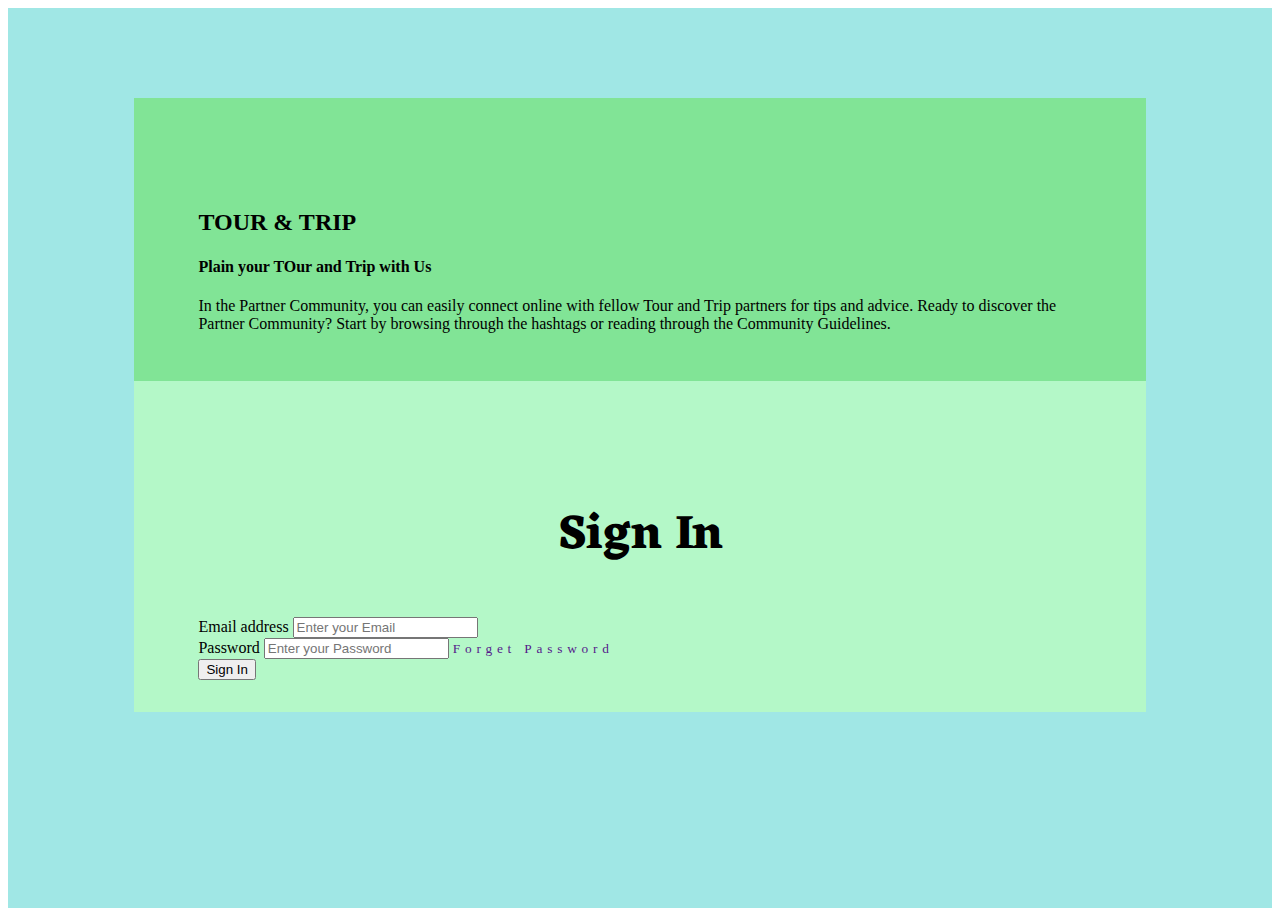
==== sign_in page.html @ 6d63c791 "landing page UI complete" ====
<!DOCTYPE html>
<html lang="en">
<head>
    <meta charset="UTF-8">
    <meta name="viewport" content="width=device-width, initial-scale=1.0">
    <title>Sign In</title>
    <link href="https://cdn.jsdelivr.net/npm/bootstrap@5.3.0/dist/css/bootstrap.min.css" rel="stylesheet" integrity="sha384-9ndCyUaIbzAi2FUVXJi0CjmCapSmO7SnpJef0486qhLnuZ2cdeRhO02iuK6FUUVM" crossorigin="anonymous">
    <link rel="stylesheet"  rel="stylesheet" href="css/main.css">

</head>
<body>
    
    <div class="main">
        <div class="row  main-box bg-danger">
            <div class="col-md-6 title-box ">
                <div class="inner">
                    <!-- sign in title  div start -->
                    <h2>TOUR  & TRIP</h2>
                    <h4>Plain your TOur and Trip with Us</h4>
                    <p>In the Partner Community, you can easily connect online with fellow Tour and Trip partners for tips and advice.

                        Ready to discover the Partner Community? Start by browsing through the hashtags or reading through the Community Guidelines. </p>
                </div>
                <!-- sign IN title div end -->
            </div>
            <div class="col-md-6 form-box ">
                <div class="inner">
                    <!-- sign in form start -->
                    <h2 >Sign In</h2>
                    <form >
                        <div class="mb-3">
                            <label for="signin-email" class="form-label">Email address</label>
                            <input type="email" class="form-control" id="signin-email" placeholder="Enter your Email">
                        </div>

                        <div class="mb-3">
                            <label for="signin-password" class="form-label">Password</label>
                            <input type="email" class="form-control" id="signin-password" placeholder="Enter your Password">
                            <small ><a class="forget" href="">Forget Password</a></small>
                        </div>
                        <button class="btn btn-success">Sign In</button>
                         
                    </form>
                    <!--  -->
                </div>
            </div>
        </div>
    </div>

    <script src="https://cdn.jsdelivr.net/npm/bootstrap@5.3.0/dist/js/bootstrap.bundle.min.js" integrity="sha384-geWF76RCwLtnZ8qwWowPQNguL3RmwHVBC9FhGdlKrxdiJJigb/j/68SIy3Te4Bkz" crossorigin="anonymous"></script>
    

</body>
</html>
---- css/main.css ----
@import url("https://fonts.googleapis.com/css2?family=Eczar&display=swap");
@import url("https://fonts.googleapis.com/css2?family=Eczar&family=Roboto&display=swap");
header {
  background: url(../images/bg_main.jpg);
  background-size: cover;
  width: 100%;
  height: 100vh;
}
header .navbar-brand {
  color: red;
  font-size: 2rem;
  text-transform: uppercase;
  font-weight: 600;
  font-family: "Eczar", serif;
}
header .navbar-nav .nav-item {
  font-size: 1.3rem;
}
header .navbar-nav .nav-item a {
  text-transform: capitalize;
  color: #0ee73d;
  font-family: "Roboto", sans-serif;
}
header .navbar-nav .nav-item .active {
  color: white;
  text-decoration: none;
  border-bottom: 3px solid white;
}
header .sign {
  font-size: 1.3rem;
  font-family: "Roboto", sans-serif;
}
header .sign:hover {
  background-color: white;
  color: red;
}

.landing-container {
  margin-top: 10rem;
  margin-left: 6rem;
  color: white;
  font-family: "Eczar", serif;
}
.landing-container p,
.landing-container button {
  font-family: "Roboto", sans-serif;
}
.landing-container h1 {
  font-size: 5rem;
  color: #0ee73d;
}
.landing-container p {
  font-size: 1.2rem;
}

.main {
  width: 100%;
  height: 100vh;
  background: #A0E7E5;
  display: flex;
  justify-content: center;
  align-items: center;
}
.main .main-box {
  width: 80%;
  height: 80%;
}
.main .main-box .title-box {
  background: #81e496;
  padding: 2rem 4rem;
}
.main .main-box .form-box {
  background: #B4F8C8;
  padding: 2rem 4rem;
}
.main .main-box .form-box h2 {
  text-align: center;
  font-family: "Eczar", serif;
  font-size: 3rem;
}
.main .main-box .form-box .forget {
  cursor: pointer;
  color: "Roboto", sans-serif !important;
  letter-spacing: 0.3rem;
  text-decoration: none;
}
.main .main-box .inner {
  margin-top: 9%;
}/*# sourceMappingURL=main.css.map */
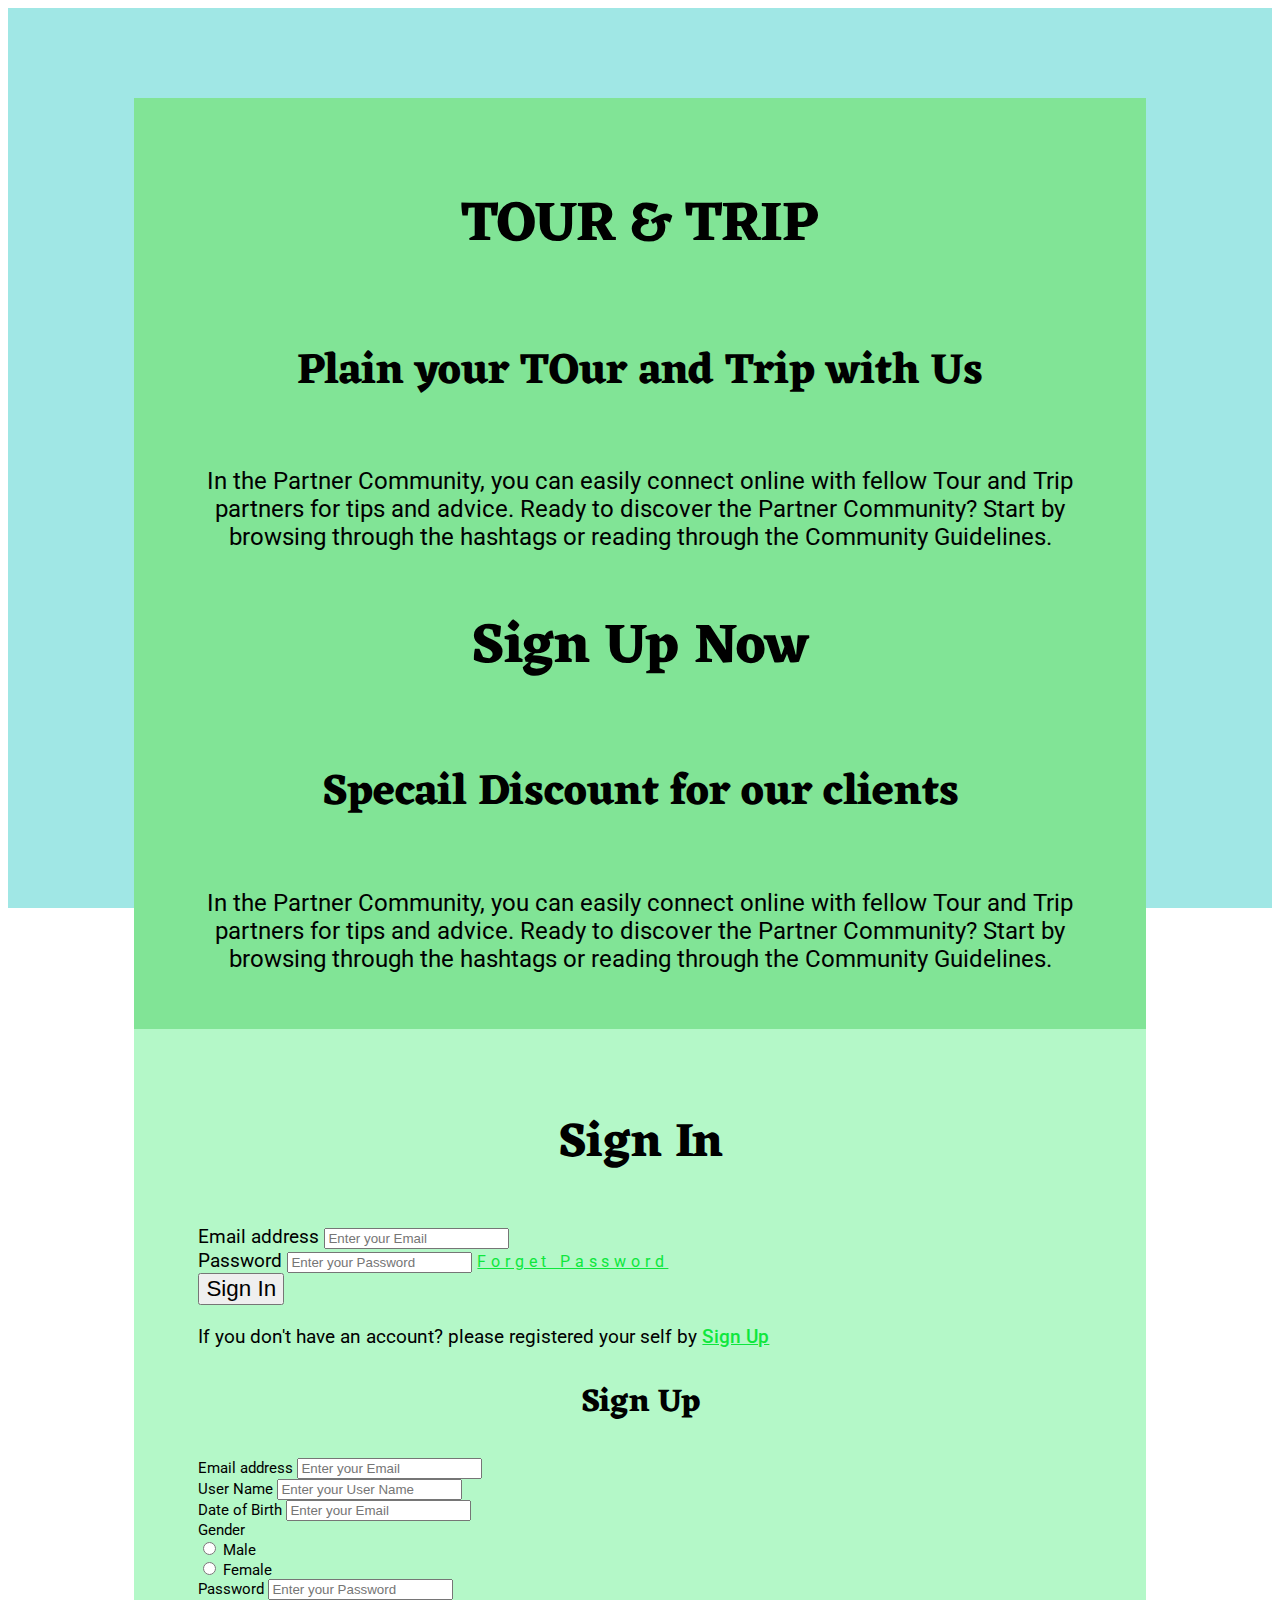
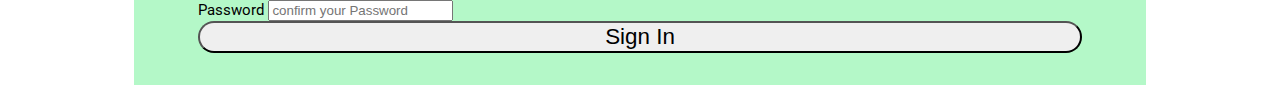
==== commit ec2b0069: "sign ui complete" ====
--- a/sign_in page.html
+++ b/sign_in page.html
@@ -1,33 +1,49 @@
 <!DOCTYPE html>
 <html lang="en">
+
 <head>
     <meta charset="UTF-8">
     <meta name="viewport" content="width=device-width, initial-scale=1.0">
     <title>Sign In</title>
-    <link href="https://cdn.jsdelivr.net/npm/bootstrap@5.3.0/dist/css/bootstrap.min.css" rel="stylesheet" integrity="sha384-9ndCyUaIbzAi2FUVXJi0CjmCapSmO7SnpJef0486qhLnuZ2cdeRhO02iuK6FUUVM" crossorigin="anonymous">
-    <link rel="stylesheet"  rel="stylesheet" href="css/main.css">
+    <link href="https://cdn.jsdelivr.net/npm/bootstrap@5.3.0/dist/css/bootstrap.min.css" rel="stylesheet"
+        integrity="sha384-9ndCyUaIbzAi2FUVXJi0CjmCapSmO7SnpJef0486qhLnuZ2cdeRhO02iuK6FUUVM" crossorigin="anonymous">
+    <link rel="stylesheet" rel="stylesheet" href="css/main.css">
 
 </head>
+
 <body>
-    
+
     <div class="main">
-        <div class="row  main-box bg-danger">
-            <div class="col-md-6 title-box ">
-                <div class="inner">
+        <div class="row  main-box ">
+            <div class="col-md-6 title-box rounded-start-5">
+                <div class="inner d-none" id="signin-title">
                     <!-- sign in title  div start -->
-                    <h2>TOUR  & TRIP</h2>
+                    <h2>TOUR & TRIP</h2>
                     <h4>Plain your TOur and Trip with Us</h4>
-                    <p>In the Partner Community, you can easily connect online with fellow Tour and Trip partners for tips and advice.
+                    <p>In the Partner Community, you can easily connect online with fellow Tour and Trip partners for
+                        tips and advice.
 
-                        Ready to discover the Partner Community? Start by browsing through the hashtags or reading through the Community Guidelines. </p>
+                        Ready to discover the Partner Community? Start by browsing through the hashtags or reading
+                        through the Community Guidelines. </p>
+                </div>
+
+                <div class="inner " id="signp-title">
+                    <!-- sign in title  div start -->
+                    <h2>Sign Up Now</h2>
+                    <h4>Specail Discount for our clients</h4>
+                    <p>In the Partner Community, you can easily connect online with fellow Tour and Trip partners for
+                        tips and advice.
+
+                        Ready to discover the Partner Community? Start by browsing through the hashtags or reading
+                        through the Community Guidelines. </p>
                 </div>
                 <!-- sign IN title div end -->
             </div>
-            <div class="col-md-6 form-box ">
-                <div class="inner">
+            <div class="col-md-6 form-box rounded-end-5 ">
+                <div class="inner d-none" id="signin-box">
                     <!-- sign in form start -->
-                    <h2 >Sign In</h2>
-                    <form >
+                    <h2>Sign In</h2>
+                    <form>
                         <div class="mb-3">
                             <label for="signin-email" class="form-label">Email address</label>
                             <input type="email" class="form-control" id="signin-email" placeholder="Enter your Email">
@@ -35,20 +51,73 @@
 
                         <div class="mb-3">
                             <label for="signin-password" class="form-label">Password</label>
-                            <input type="email" class="form-control" id="signin-password" placeholder="Enter your Password">
-                            <small ><a class="forget" href="">Forget Password</a></small>
+                            <input type="password" class="form-control" id="signin-password"
+                                placeholder="Enter your Password">
+                            <small><a class="forget" href="">Forget Password</a></small>
                         </div>
                         <button class="btn btn-success">Sign In</button>
-                         
+
                     </form>
-                    <!--  -->
+                    <p class="signup_click my-4 ">If you don't have an account? please registered your self by
+                        <span>Sign Up</span>
+                    </p>
+                    <!-- /sign in form end -->
                 </div>
+
+                <div class="inner" id="signup-box">
+                    <!-- sign in form start -->
+                    <h2>Sign Up</h2>
+                    <form>
+                        <div class="mb-2 input-group input-group-sm">
+                            <label for="signin-email" class="form-label">Email address</label>
+                            <input type="email" class="form-control" id="signin-email" placeholder="Enter your Email">
+                        </div>
+                        <div class="mb-2">
+                            <label for="user-name" class="form-label">User Name</label>
+                            <input type="text" class="form-control" id="user-name" placeholder="Enter your User Name">
+                        </div>
+                        <div class="mb-2">
+                            <label for="dob" class="form-label">Date of Birth</label>
+                            <input type="text" class="form-control" id="dob" placeholder="Enter your Email">
+                        </div>
+                        <label for="" class=" form-check-inline">Gender</label>
+                        <div class="form-check form-check-inline">
+                        <input class="form-check-input" type="radio" name="inlineRadioOptions" id="inlineRadio1" value="Male">
+                        <label class="form-check-label" for="inlineRadio1">Male</label>
+                      </div>
+                      <div class="form-check form-check-inline">
+                        <input class="form-check-input" type="radio" name="inlineRadioOptions" id="inlineRadio2" value="Female">
+                        <label class="form-check-label" for="inlineRadio2">Female</label>
+                      </div>
+
+
+                        <div class="mb-2">
+                            <label for="signup-password" class="form-label">Password</label>
+                            <input type="password" class="form-control" id="signup-password"
+                                placeholder="Enter your Password">
+                        </div>
+                        <div class="mb-2">
+                            <label for="signup-confirm-password" class="form-label">Password</label>
+                            <input type="password" class="form-control" id="signup-confirm-password"
+                                placeholder="confirm your Password">
+                        </div>
+                        <button class="btn btn-success my-3" id="signup-btn">Sign In</button>
+
+                    </form>
+                   
+                    <!-- /sign in form end -->
+                </div>
+
+
             </div>
         </div>
     </div>
 
-    <script src="https://cdn.jsdelivr.net/npm/bootstrap@5.3.0/dist/js/bootstrap.bundle.min.js" integrity="sha384-geWF76RCwLtnZ8qwWowPQNguL3RmwHVBC9FhGdlKrxdiJJigb/j/68SIy3Te4Bkz" crossorigin="anonymous"></script>
-    
+    <script src="https://cdn.jsdelivr.net/npm/bootstrap@5.3.0/dist/js/bootstrap.bundle.min.js"
+        integrity="sha384-geWF76RCwLtnZ8qwWowPQNguL3RmwHVBC9FhGdlKrxdiJJigb/j/68SIy3Te4Bkz"
+        crossorigin="anonymous"></script>
+
 
 </body>
+
 </html>--- a/css/main.css
+++ b/css/main.css
@@ -65,25 +65,55 @@
   width: 80%;
   height: 80%;
 }
+.main .main-box #signup-box {
+  font-size: 0.8em;
+}
+.main .main-box #signup-box h2 {
+  font-size: 2rem;
+}
 .main .main-box .title-box {
   background: #81e496;
   padding: 2rem 4rem;
+  text-align: center;
+}
+.main .main-box .title-box h2, .main .main-box .title-box h4 {
+  font-family: "Eczar", serif;
+  font-size: 3.5rem;
+}
+.main .main-box .title-box h4 {
+  font-size: 2.7rem;
+}
+.main .main-box .title-box p {
+  font-family: "Roboto", sans-serif;
+  font-size: 1.5rem;
 }
 .main .main-box .form-box {
   background: #B4F8C8;
   padding: 2rem 4rem;
+  font-family: "Roboto", sans-serif;
+  font-size: 1.2rem;
 }
 .main .main-box .form-box h2 {
-  text-align: center;
   font-family: "Eczar", serif;
   font-size: 3rem;
+  text-align: center;
 }
 .main .main-box .form-box .forget {
   cursor: pointer;
-  color: "Roboto", sans-serif !important;
+  color: #0ee73d;
   letter-spacing: 0.3rem;
-  text-decoration: none;
+  text-decoration: underline;
 }
-.main .main-box .inner {
-  margin-top: 9%;
+.main .main-box .form-box .btn {
+  font-size: 1.4rem;
+}
+.main .main-box .form-box .signup_click span {
+  color: #0ee73d;
+  font-weight: 500;
+  cursor: pointer;
+  text-decoration: underline;
+}
+.main .main-box .form-box #signup-btn {
+  width: 100%;
+  border-radius: 3rem;
 }/*# sourceMappingURL=main.css.map */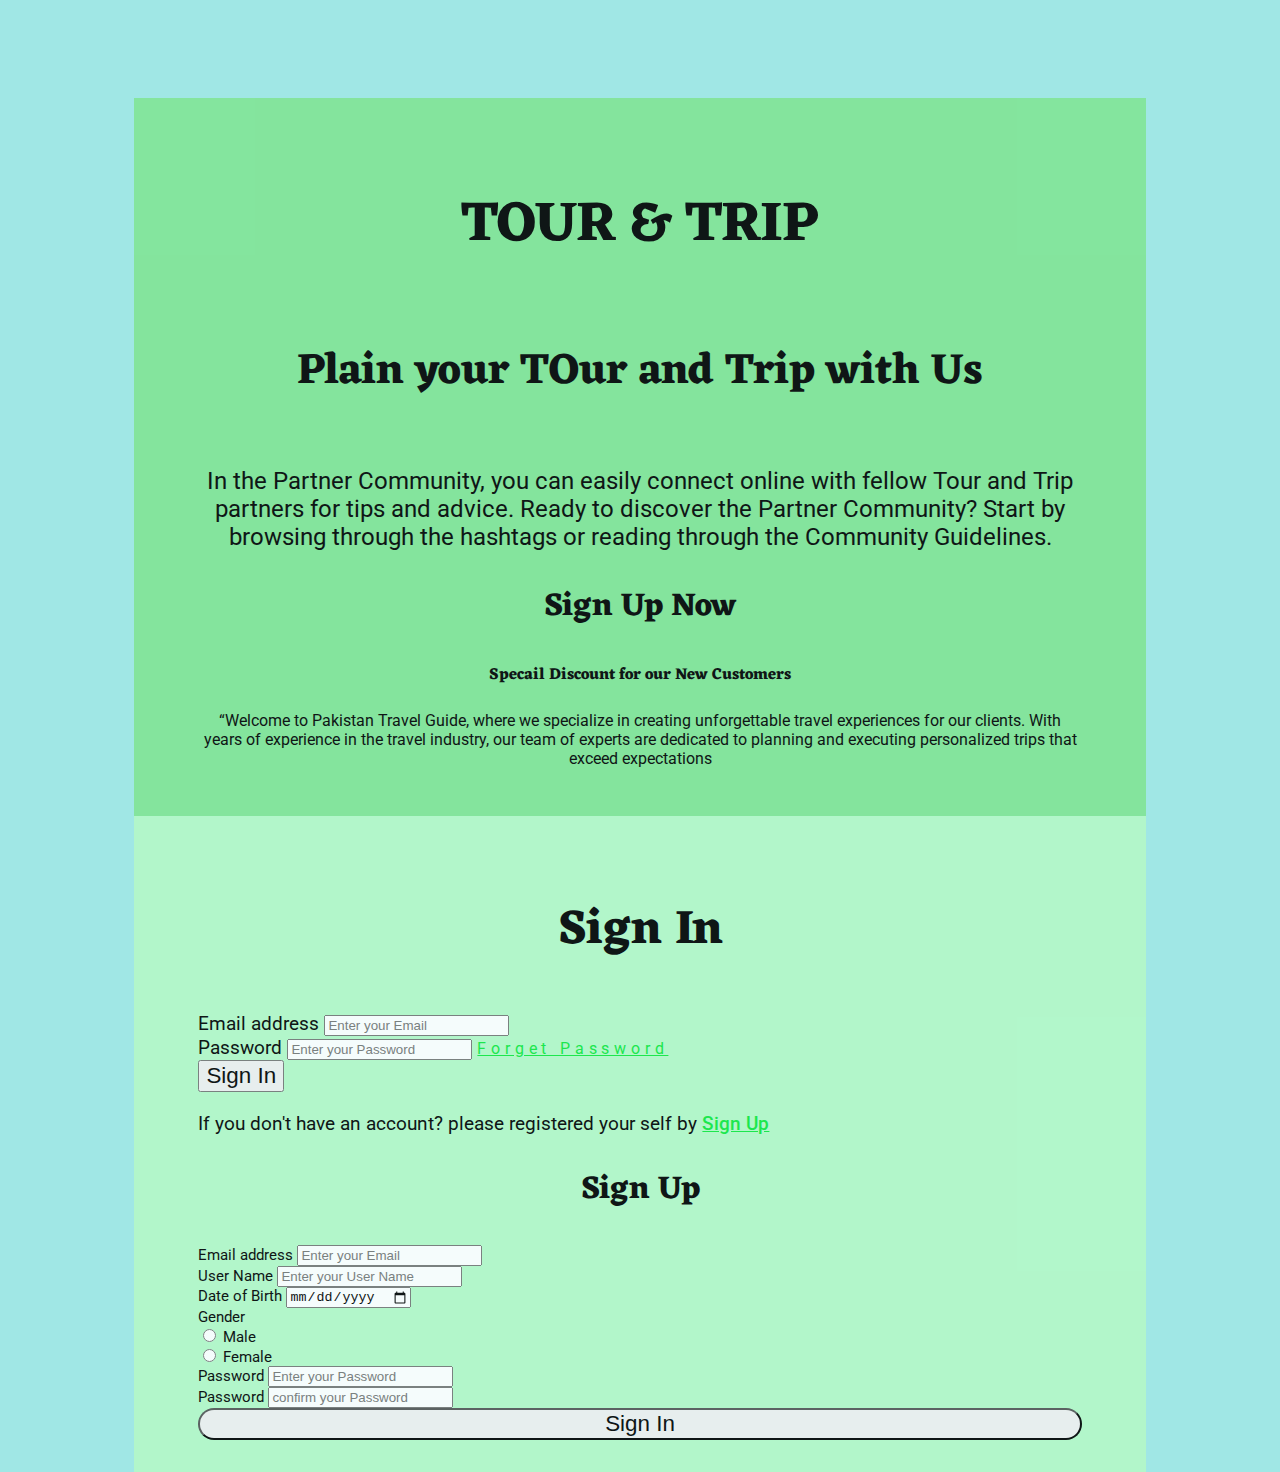
==== commit 1c782abf: "sign up page UI complete" ====
--- a/sign_in page.html
+++ b/sign_in page.html
@@ -11,7 +11,7 @@
 
 </head>
 
-<body>
+<body class="bg">
 
     <div class="main">
         <div class="row  main-box ">
@@ -28,16 +28,12 @@
                 </div>
 
                 <div class="inner " id="signp-title">
-                    <!-- sign in title  div start -->
+                    <!-- sign up title  div start -->
                     <h2>Sign Up Now</h2>
-                    <h4>Specail Discount for our clients</h4>
-                    <p>In the Partner Community, you can easily connect online with fellow Tour and Trip partners for
-                        tips and advice.
-
-                        Ready to discover the Partner Community? Start by browsing through the hashtags or reading
-                        through the Community Guidelines. </p>
+                    <h4>Specail Discount for our New Customers</h4>
+                    <p>“Welcome to Pakistan Travel Guide, where we specialize in creating unforgettable travel experiences for our clients. With years of experience in the travel industry, our team of experts are dedicated to planning and executing personalized trips that exceed expectations</p>
                 </div>
-                <!-- sign IN title div end -->
+                <!-- sign up title div end -->
             </div>
             <div class="col-md-6 form-box rounded-end-5 ">
                 <div class="inner d-none" id="signin-box">
@@ -46,12 +42,12 @@
                     <form>
                         <div class="mb-3">
                             <label for="signin-email" class="form-label">Email address</label>
-                            <input type="email" class="form-control" id="signin-email" placeholder="Enter your Email">
+                            <input type="email" class="form-control form-control-sm" id="signin-email" placeholder="Enter your Email">
                         </div>
 
                         <div class="mb-3">
                             <label for="signin-password" class="form-label">Password</label>
-                            <input type="password" class="form-control" id="signin-password"
+                            <input type="password" class="form-control form-control-sm" id="signin-password"
                                 placeholder="Enter your Password">
                             <small><a class="forget" href="">Forget Password</a></small>
                         </div>
@@ -65,20 +61,24 @@
                 </div>
 
                 <div class="inner" id="signup-box">
-                    <!-- sign in form start -->
+                    <!-- alert Start -->
+                   <div id="message"></div>
+                    <!-- alert end -->
+
+                    <!-- sign up form start -->
                     <h2>Sign Up</h2>
                     <form>
-                        <div class="mb-2 input-group input-group-sm">
+                        <div class="mb-2">
                             <label for="signin-email" class="form-label">Email address</label>
-                            <input type="email" class="form-control" id="signin-email" placeholder="Enter your Email">
+                            <input type="email" class="form-control form-control-sm" id="signup-email" placeholder="Enter your Email">
                         </div>
                         <div class="mb-2">
                             <label for="user-name" class="form-label">User Name</label>
-                            <input type="text" class="form-control" id="user-name" placeholder="Enter your User Name">
+                            <input type="text" class="form-control form-control-sm" id="signup-user" placeholder="Enter your User Name">
                         </div>
                         <div class="mb-2">
                             <label for="dob" class="form-label">Date of Birth</label>
-                            <input type="text" class="form-control" id="dob" placeholder="Enter your Email">
+                            <input type="date" class="form-control form-control-sm" id="dob" placeholder="Enter your Email">
                         </div>
                         <label for="" class=" form-check-inline">Gender</label>
                         <div class="form-check form-check-inline">
@@ -93,26 +93,26 @@
 
                         <div class="mb-2">
                             <label for="signup-password" class="form-label">Password</label>
-                            <input type="password" class="form-control" id="signup-password"
+                            <input type="password" class="form-control form-control-sm" id="signup-password"
                                 placeholder="Enter your Password">
                         </div>
                         <div class="mb-2">
                             <label for="signup-confirm-password" class="form-label">Password</label>
-                            <input type="password" class="form-control" id="signup-confirm-password"
+                            <input type="password" class="form-control form-control-sm" id="signup-confirm-password"
                                 placeholder="confirm your Password">
                         </div>
                         <button class="btn btn-success my-3" id="signup-btn">Sign In</button>
 
                     </form>
                    
-                    <!-- /sign in form end -->
+                    <!-- /sign up form end -->
                 </div>
 
 
             </div>
         </div>
     </div>
-
+<script src="js/signpage.js"></script>
     <script src="https://cdn.jsdelivr.net/npm/bootstrap@5.3.0/dist/js/bootstrap.bundle.min.js"
         integrity="sha384-geWF76RCwLtnZ8qwWowPQNguL3RmwHVBC9FhGdlKrxdiJJigb/j/68SIy3Te4Bkz"
         crossorigin="anonymous"></script>
--- a/css/main.css
+++ b/css/main.css
@@ -53,10 +53,14 @@
   font-size: 1.2rem;
 }
 
+.bg {
+  background: #A0E7E5;
+}
+
 .main {
   width: 100%;
   height: 100vh;
-  background: #A0E7E5;
+  position: relative;
   display: flex;
   justify-content: center;
   align-items: center;
@@ -64,6 +68,7 @@
 .main .main-box {
   width: 80%;
   height: 80%;
+  opacity: 0.9;
 }
 .main .main-box #signup-box {
   font-size: 0.8em;
@@ -86,6 +91,15 @@
 .main .main-box .title-box p {
   font-family: "Roboto", sans-serif;
   font-size: 1.5rem;
+}
+.main .main-box .title-box #signp-title h2 {
+  font-size: 2rem;
+}
+.main .main-box .title-box #signp-title h4 {
+  font-size: 1rem;
+}
+.main .main-box .title-box #signp-title p {
+  font-size: 1rem;
 }
 .main .main-box .form-box {
   background: #B4F8C8;
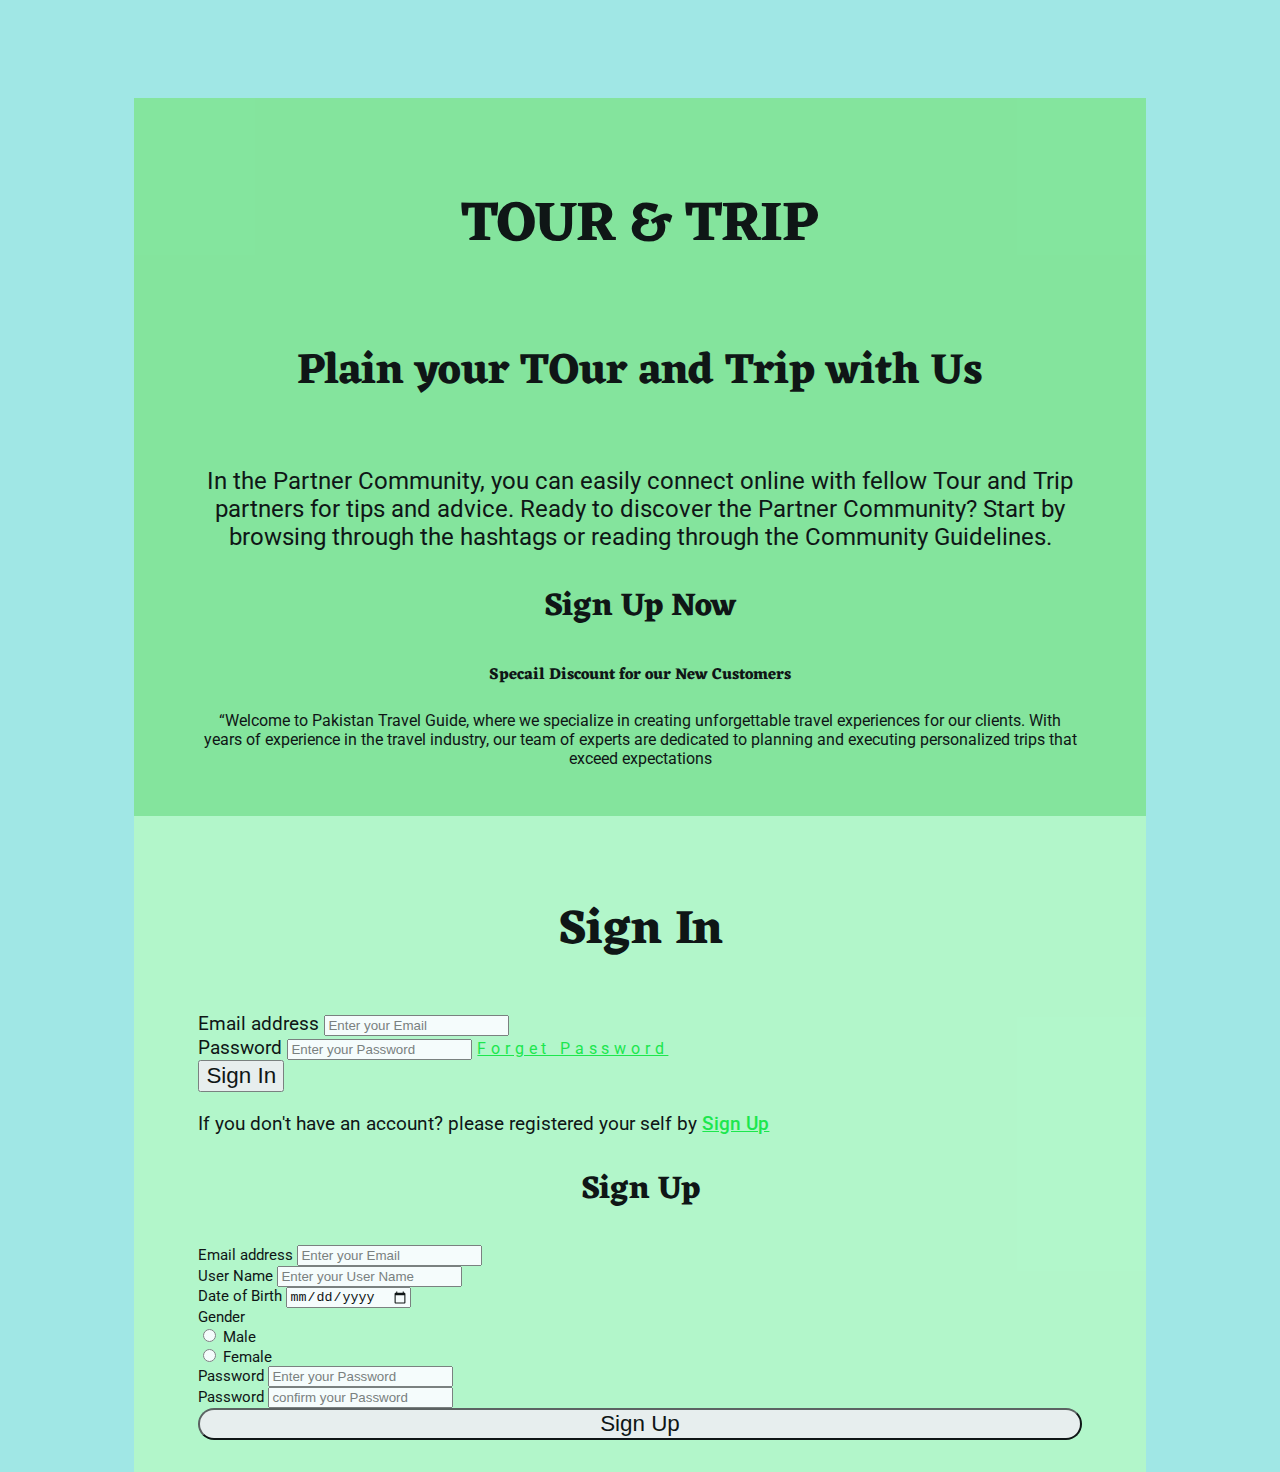
==== commit 3063076b: "js start" ====
--- a/sign_in page.html
+++ b/sign_in page.html
@@ -16,7 +16,7 @@
     <div class="main">
         <div class="row  main-box ">
             <div class="col-md-6 title-box rounded-start-5">
-                <div class="inner d-none" id="signin-title">
+                <div class="inner d-block" id="signin-title">
                     <!-- sign in title  div start -->
                     <h2>TOUR & TRIP</h2>
                     <h4>Plain your TOur and Trip with Us</h4>
@@ -27,7 +27,7 @@
                         through the Community Guidelines. </p>
                 </div>
 
-                <div class="inner " id="signp-title">
+                <div class="inner d-none" id="signp-title">
                     <!-- sign up title  div start -->
                     <h2>Sign Up Now</h2>
                     <h4>Specail Discount for our New Customers</h4>
@@ -36,7 +36,7 @@
                 <!-- sign up title div end -->
             </div>
             <div class="col-md-6 form-box rounded-end-5 ">
-                <div class="inner d-none" id="signin-box">
+                <div class="inner d-block" id="signin-box">
                     <!-- sign in form start -->
                     <h2>Sign In</h2>
                     <form>
@@ -55,15 +55,15 @@
 
                     </form>
                     <p class="signup_click my-4 ">If you don't have an account? please registered your self by
-                        <span>Sign Up</span>
+                        <span id="signup_link">Sign Up</span>
                     </p>
                     <!-- /sign in form end -->
                 </div>
 
-                <div class="inner" id="signup-box">
-                    <!-- alert Start -->
-                   <div id="message"></div>
-                    <!-- alert end -->
+                <!-- alert Start -->
+               <div id="message"></div>
+                <!-- alert end -->
+                <div class="inner d-none" id="signup-box">
 
                     <!-- sign up form start -->
                     <h2>Sign Up</h2>
@@ -101,7 +101,7 @@
                             <input type="password" class="form-control form-control-sm" id="signup-confirm-password"
                                 placeholder="confirm your Password">
                         </div>
-                        <button class="btn btn-success my-3" id="signup-btn">Sign In</button>
+                        <button class="btn btn-success my-3" id="signup-btn">Sign Up</button>
 
                     </form>
                    
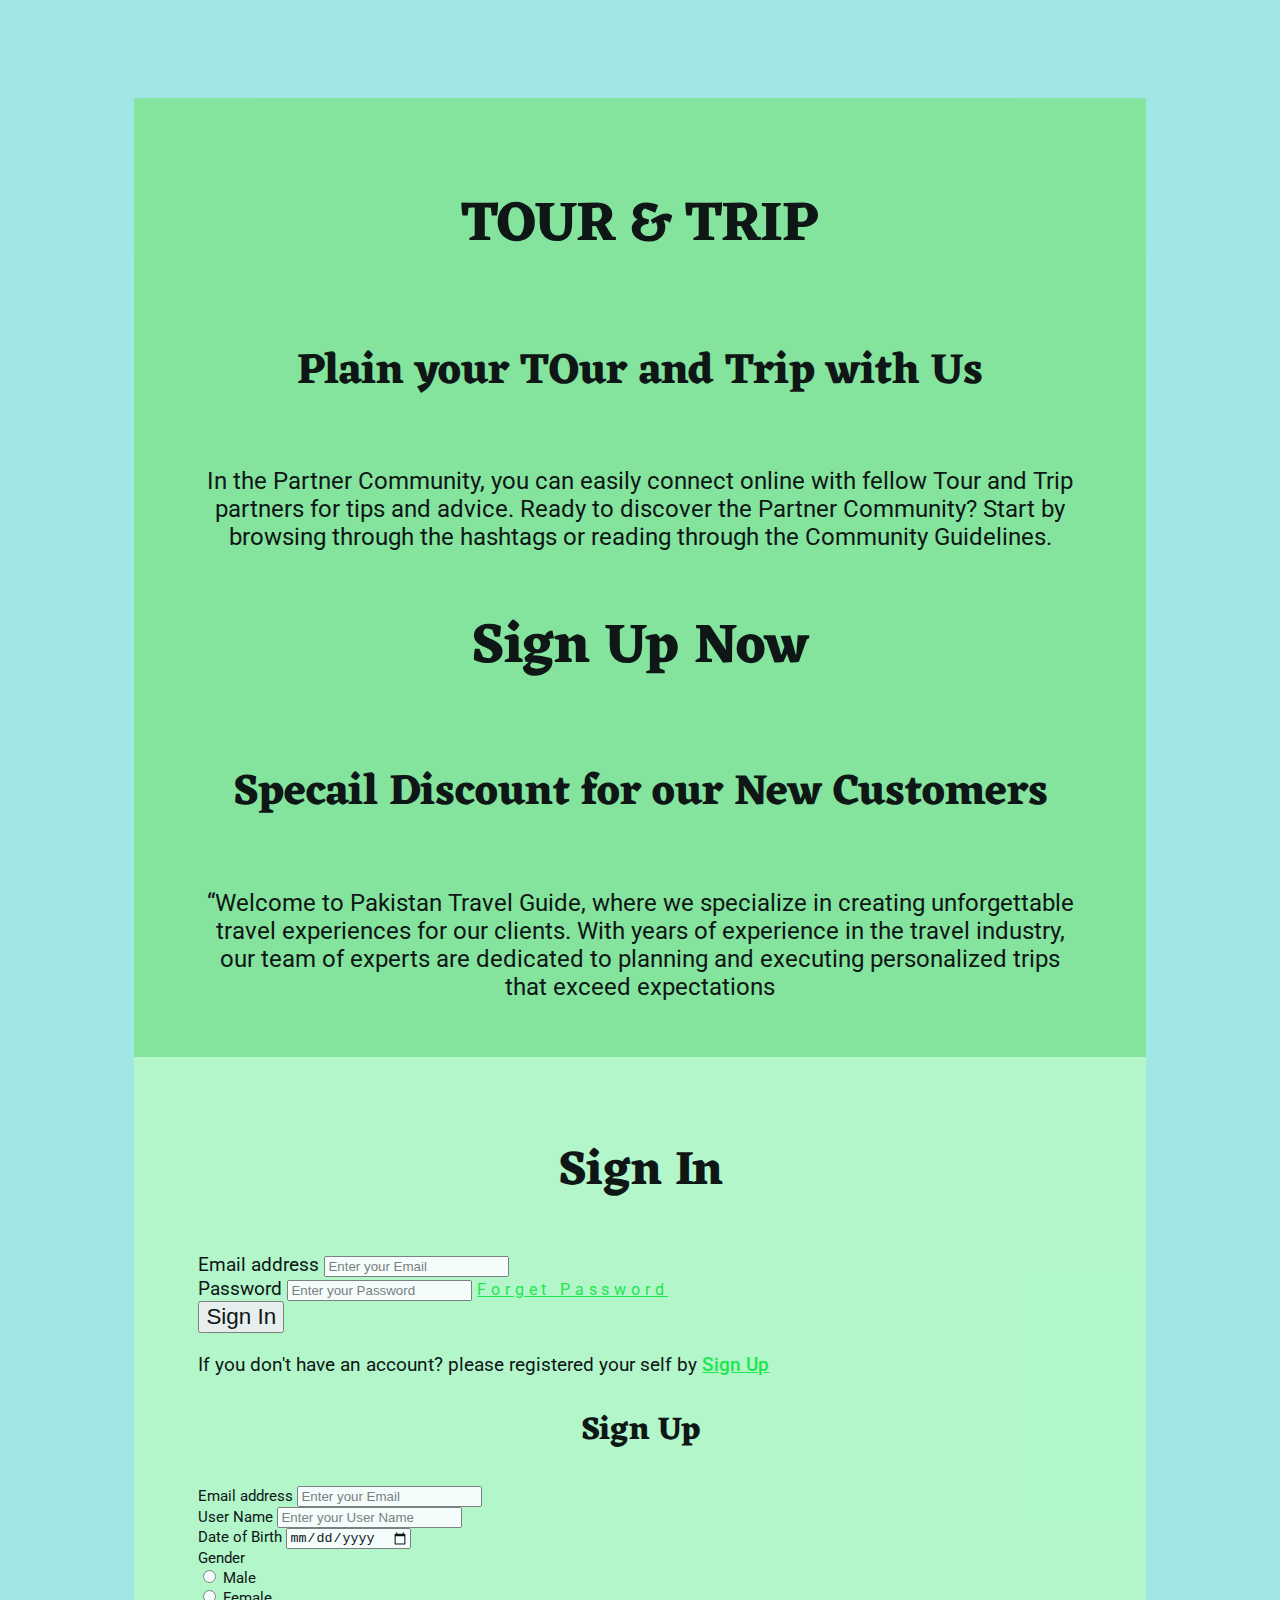
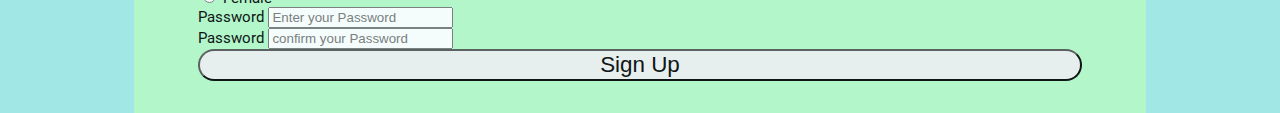
==== commit 61037ffa: "signup javascript complete" ====
--- a/sign_in page.html
+++ b/sign_in page.html
@@ -14,8 +14,14 @@
 <body class="bg">
 
     <div class="main">
+        <!-- Button trigger modal -->
+<!-- <button type="button" class="btn btn-primary" >
+    Launch demo modal
+  </button> -->
+  
+  
         <div class="row  main-box ">
-            <div class="col-md-6 title-box rounded-start-5">
+            <div class="col-md-6 title-box rounded-start-5 ">
                 <div class="inner d-block" id="signin-title">
                     <!-- sign in title  div start -->
                     <h2>TOUR & TRIP</h2>
@@ -27,7 +33,7 @@
                         through the Community Guidelines. </p>
                 </div>
 
-                <div class="inner d-none" id="signp-title">
+                <div class="inner d-none" id="signup-title">
                     <!-- sign up title  div start -->
                     <h2>Sign Up Now</h2>
                     <h4>Specail Discount for our New Customers</h4>
@@ -36,6 +42,7 @@
                 <!-- sign up title div end -->
             </div>
             <div class="col-md-6 form-box rounded-end-5 ">
+                <div id="message"></div>
                 <div class="inner d-block" id="signin-box">
                     <!-- sign in form start -->
                     <h2>Sign In</h2>
@@ -51,7 +58,7 @@
                                 placeholder="Enter your Password">
                             <small><a class="forget" href="">Forget Password</a></small>
                         </div>
-                        <button class="btn btn-success">Sign In</button>
+                        <button class="btn btn-success" id="signin-btn">Sign In</button>
 
                     </form>
                     <p class="signup_click my-4 ">If you don't have an account? please registered your self by
@@ -61,7 +68,7 @@
                 </div>
 
                 <!-- alert Start -->
-               <div id="message"></div>
+               
                 <!-- alert end -->
                 <div class="inner d-none" id="signup-box">
 
@@ -101,7 +108,7 @@
                             <input type="password" class="form-control form-control-sm" id="signup-confirm-password"
                                 placeholder="confirm your Password">
                         </div>
-                        <button class="btn btn-success my-3" id="signup-btn">Sign Up</button>
+                        <button class="btn btn-success my-3" id="signup-btn" >Sign Up</button>
 
                     </form>
                    
--- a/css/main.css
+++ b/css/main.css
@@ -5,6 +5,22 @@
   background-size: cover;
   width: 100%;
   height: 100vh;
+}
+header nav .icon-container {
+  background: white;
+  display: flex;
+  justify-content: center;
+  align-items: center;
+  justify-content: space-between;
+}
+header nav .icon-container h6 {
+  color: black;
+  text-decoration: underline;
+  margin: 1rem;
+}
+header nav .icon-container i {
+  font-size: 3rem;
+  color: #0ee73d;
 }
 header .navbar-brand {
   color: red;
